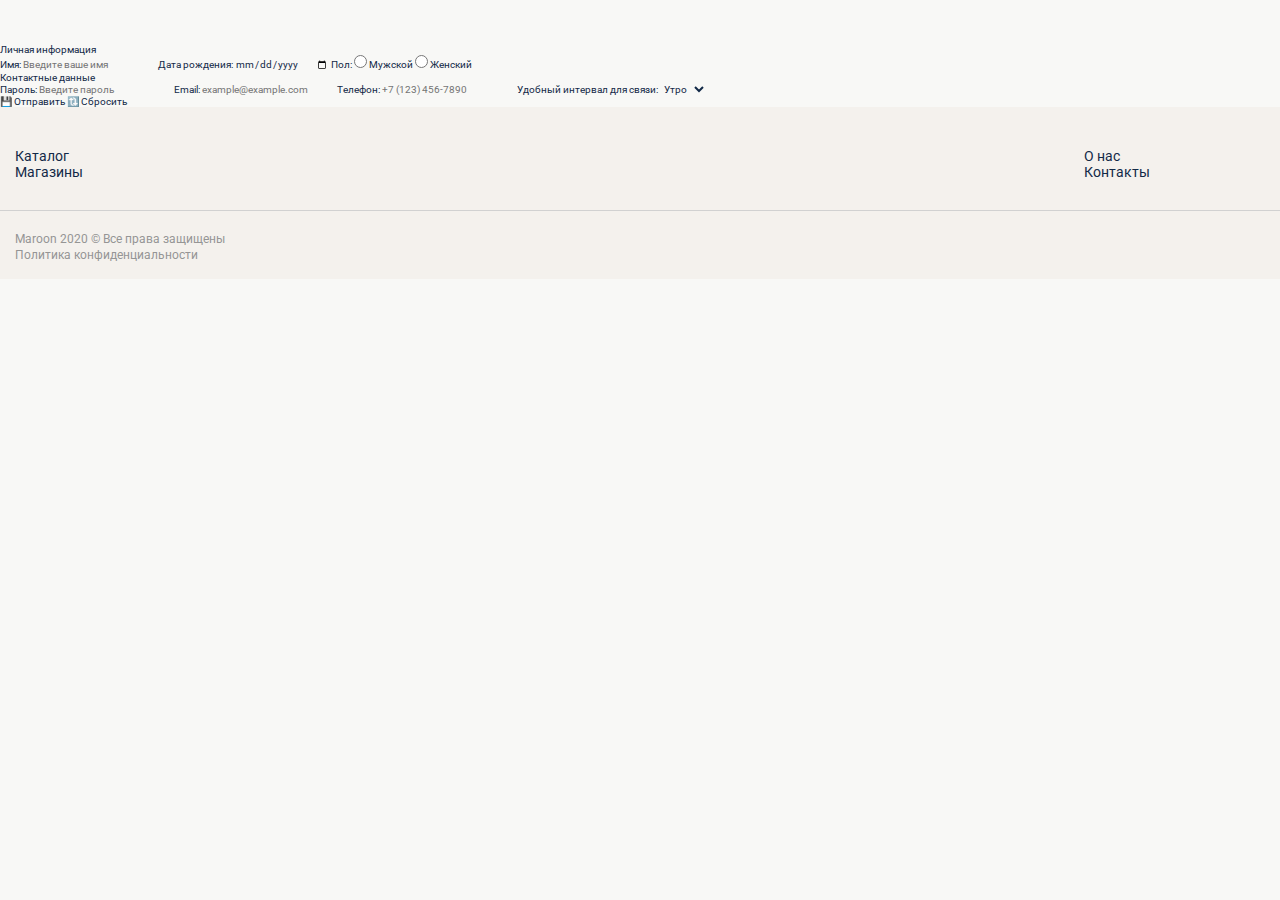
==== form.html @ f93e0a0a "медиа запросы" ====
<!DOCTYPE html>
<html lang="en">
<head>
    <meta charset="UTF-8">
    <meta name="viewport" content="width=device-width, initial-scale=1.0">
    <title>Document</title>
    <link rel="stylesheet" href="css/reset.css">
    <link rel="stylesheet" href="css/fonts.css">
    <link rel="stylesheet" href="css/style.css">
    <link rel="stylesheet" href="css/vars.css">
</head>
<body>
    <header class="header">
        <button><img src="img/menu.svg" alt=""></button>
        <button><img src="img/maroon_logo.svg" alt=""></button>
        <div class="navigation">
            <a href="#"><img src="img/user.svg" alt=""></a>
            <a href="#"><img src="img/catalog.svg" alt=""></a>
        </div>
    </header>

    <main>
        <form action="//httpbin.org/post" method="POST" class="registration-form">
            <fieldset>
                <legend>Личная информация</legend>
                <label for="name">Имя:</label>
                <input type="text" id="name" name="name" placeholder="Введите ваше имя" required>

                <label for="dob">Дата рождения:</label>
                <input type="date" id="dob" name="dob" required>

                <label>Пол:</label>
                <label><input type="radio" name="gender" value="male"> Мужской</label>
                <label><input type="radio" name="gender" value="female"> Женский</label>
            </fieldset>

            <fieldset>
                <legend>Контактные данные</legend>
                <label for="password">Пароль:</label>
                <input type="password" id="password" name="password" placeholder="Введите пароль" required>

                <label for="email">Email:</label>
                <input type="email" id="email" name="email" placeholder="example@example.com" required>

                <label for="phone">Телефон:</label>
                <input type="tel" id="phone" name="phone" placeholder="+7 (123) 456-7890" required>

                <label>Удобный интервал для связи:</label>
                <select name="contact-interval">
                    <option value="morning">Утро</option>
                    <option value="day">День</option>
                    <option value="evening">Вечер</option>
                    <option value="night">Ночь</option>
                </select>
            </fieldset>

            <div class="form-buttons">
                <button type="submit">
                    <span class="icon">&#128190;</span> Отправить
                </button>
                <button type="reset">
                    <span class="icon">&#128259;</span> Сбросить
                </button>
            </div>
        </form>
    </main>

    <footer >
        <div class="footer_links">
            <button><img src="img/maroon_logo.svg" alt=""></button>
            <div class="footer_menu">
                <div class="menu_column">
                    <a href="#">Каталог</a>
                    <a href="#">Магазины</a>
                </div>
                <div class="menu_column">
                    <a href="#">О нас</a>
                    <a href="#">Контакты</a>
                </div>
            </div>  
            <div class="icons">
                <img src="img/facebook.svg" alt="">
                <img src="img/inst.svg" alt="">
                <img src="img/twitter.svg" alt="">
            </div>
        </div>
        <hr>
        <div class="footer_polit">
            <p>Maroon 2020 &copy; Все права защищены</p>
            <p>Политика конфиденциальности</p>
        </div>
    </footer>
</body>
</html>
---- css/fonts.css ----
@import url('https://fonts.googleapis.com/css2?family=Raleway:wght@500&family=Roboto:wght@400;500&display=swap');

@import url('https://fonts.googleapis.com/css2?family=Raleway:wght@500&family=Roboto:wght@400;500&display=swap');

html{
    font-size: 62.5%;
  }

  body{
    color: var(--accent_colour);
    font-family: 'Roboto', sans-serif;
  }
  
  h1{
    font-family:  'Raleway', sans-serif;
    font-size: 4.2rem;
    font-weight: 500;
    margin: 0;
  }
  
  .big_text{
    background: linear-gradient(var(--accent_colour), rgb(189, 186, 186));
    -webkit-background-clip: text;
    background-clip: text;
    color: transparent;
  } 

  h2{
    font-family: 'Raleway', sans-serif;
    font-size: 2.8rem;
    font-weight: 500;
    line-height: 125%;
  }

  p{
    font-size: 1.6rem;
    font-weight: 400; 
    line-height: 140%;
  }

  a{
    font-size: 1.4rem;
    font-weight: 500; 
  }

  header a{
    font-size: 1.2rem;
    font-weight: 500; 
  }

  .history p{
    font-family: 'Raleway', sans-serif;
    font-size: 2.2rem;
    font-weight: 500;
    line-height: 125%;
  }

  .contacts_font{
    font-size: 1.6rem;
    font-weight: 500; 
  }

  .contacts_font + p{
    font-size: 1.6rem;
    font-weight: 400; 
    line-height: 145%
  }

  footer a{
    font-size: 1.4rem;
    font-weight: 400; 
  }
  footer p{
    font-size: 1.2rem;
    font-weight: 400; 
    color: var(--footer_colour_text);
  }

  hr{
    color: var(--footer_colour_text);
  }
---- css/style.css ----
*{
  box-sizing: border-box;
}

body{
  background-color: var(--background_colour);
}

.header{
  display: flex;
  justify-content: space-between;
  margin-top: 30px;
  padding-left: 5%;
  padding-right: 5%;
}
.wrapper {
  max-width: 1170px;
  margin-left: auto;
  margin-right: auto;
  padding: 0;
  /*padding-left: 16px;
  padding-right: 16px;*/
}
.container{
  overflow: hidden;
  padding: 0 5%;
}

a{
  text-decoration: none;
  color: var(--accent_colour);
}

.a_frame{
  padding: 12px 30px;
  margin: 0 10%;
  border: solid 1px var(--border_link);
  border-radius: 2px;
  box-shadow: 0 0 5px 2px rgb(180, 176, 176);
}  

button{
  border: 0;
  background-color: transparent;
}

.navigation{
  width: 40px;
  display: flex;
  justify-content: space-between;
}

.start_page{
  margin: 60px 0;
  display: flex;
  flex-direction: column;
  justify-content: center;
  align-items: center;
}

.logo_start{
  margin: 0 38px 35px 39px;
  width: 243px;
  text-align: center;
  display: flex;
  justify-content: center;
  align-items: center;
  flex-direction: column;
  gap: 20px;
}

.cosmetics_start{
  display: flex;
  justify-content: space-between;
  width: 90%;
  column-gap: 20px;
}
/*Возможно сделать коллону для косм1 и косм2*/
.cosmetics_link{
  display: flex;
  justify-content: space-between;
}

.bestseller{
  display: grid;
  grid-template-columns: 1fr;
  align-items: center;
  text-align: center;
  margin-bottom: 85px;
}

.bestseller_p{
  margin: 20px 50px;
}

.slider{
  margin: 50px 40px;
  grid-row: span 2;
}

.form_section{
  margin-bottom: 180px;
  display: flex;
  flex-direction: column;
  align-items: center;
  overflow: hidden;
}
.img_wrapper{
  display: flex;
  justify-content: center;
}
.form_block{
  margin: 0 7px;
  /*padding: 60px 15px 200px;*/
  padding-top: 60px;
  padding-bottom: 110px;
  text-align: center;
  background-color: var(--block_colour);
}

.img_form{
  margin-top: -40px;
  object-fit: cover;
  z-index: 1;
  max-width: 80%;
}

.text_form_block{
  margin:0 30px ;
  
}
.text_form_block p:nth-of-type(1){
  display: none;
}

.form_btn{
  border: solid var(--border_link) 1px;
  border-radius: 3px;
  padding: 13px 28px;
  box-shadow: 0 0 5px rgb(180, 176, 176);
}


.history{
  margin-bottom: 50px;
  padding: 50px 0;
  display: flex;
  flex-direction: column;
  justify-content: center;
  align-items: center;
  background-image: url(../img/history.jpg);
  background-size: cover;
  background-position: center;
}

.history_text{
  text-align: center;
  margin: 0 36px;

}

.follow{
  display: flex;
  flex-direction:column;
  justify-content: center;
}

.text_follow{
  display: flex;
  flex-direction: column;
  align-items: center;
  text-align: center;
  gap: 20px;
}

.img_follow{
  margin:50px 0 ;
  display: flex;
  flex-wrap: wrap;
  justify-content: center;
  align-items: center;
}

.img_follow img {
  max-width: 100%;
  height: auto;
  }ы

.contacts{
margin-bottom: 80px;
}

.main_contacts{
  padding: 30px 30px;
  background-color: var(--block_colour);
  text-align: left;
  
}
.main_contacts p, .main_contacts h2, .text_form_block p, .text_form_block h2{
  margin-bottom: 10px;
}
.icons{
  width: 111px;
  display: flex;
  justify-content: space-between;
}

.img_map{
  margin: auto;
}

footer{
  background-color: var(--block_colour);
  margin: 0;
}

footer button{
  padding: 0;
}
.footer_links{  
  padding: 30px 130px 30px 15px;
  text-align: left;
  gap: 20px;
}

hr{
margin: 0;
}

.footer_menu{
  display: flex;
  justify-content: space-between;
}

.menu_column{
  display: flex;
  flex-direction: column;
  justify-content: space-between;
}

.footer_polit{
  padding: 20px 82px 15px 15px;
  text-align: left;
  border-top: 1px solid rgb(209, 209, 209);
}
.grid__main{
  background-color: white;
}
.grid_charts{
  display: grid;
  grid-template-columns: 1fr 2fr;
  grid-template-areas:
  "sidebar charts";
} 
.charts{
  display: grid;
  grid-template-columns: repeat(6, 1fr);
  grid-column-gap: 10px;
  grid-area: charts;
}
.chart{
  width: 100%;
}
.large_block{
  grid-column: 1/-1;
}
.medium_block{
  grid-column: span 3;
}
.small_block{
  grid-column: span 2;
}
.sidebar{
  grid-area: sidebar;
  display: grid;
  align-items: center;
}
.sidebar a{
  color: black;
}
.footer{
  padding: 0;
}

.grid__main{
  display: grid;
}
.gallery{
  display: flex;
  align-items: center;
  flex-direction: column;
  margin: 20px 0;
}
.gallery h2{
  font-size: 40px;
  color: black;
}
.gallery__grid{
  display: grid;
  grid-template-columns: repeat(auto-fill, minmax(300px, 1fr));
  grid-gap: 5px;
}
.item{
  display: grid;
  grid-column: span 1;
  max-width: 100%;
  background: rgba(0, 0, 0, 0.7);
  transition: opacity 0.3s ease;
  border-radius: 8px;
  justify-items: center;
  align-items: center;
}
.item img{
  grid-column: -1/1;
  grid-row-start: 1;
}
.item a{
  grid-column: -1/1;
  grid-row-start: 1;
}
.chart svg{
  width: 100%;
}

.item a {
  text-decoration: none;
  background-color: black;
  color: white;
  font-size: 18px;
  font-weight: bold;
  padding: 10px 20px;
  border-radius: 5px;
  transition: background-color 0.3s ease;
}
---- css/vars.css ----
:root{
    --accent_colour: #122947;
    --background_colour:#F8F8F6;
    --slider_colour: #9A9DA0;
    --block_colour:#F4F1ED;
    --footer_colour_text:#959595;
    --border_link: #B3BAC1;
}
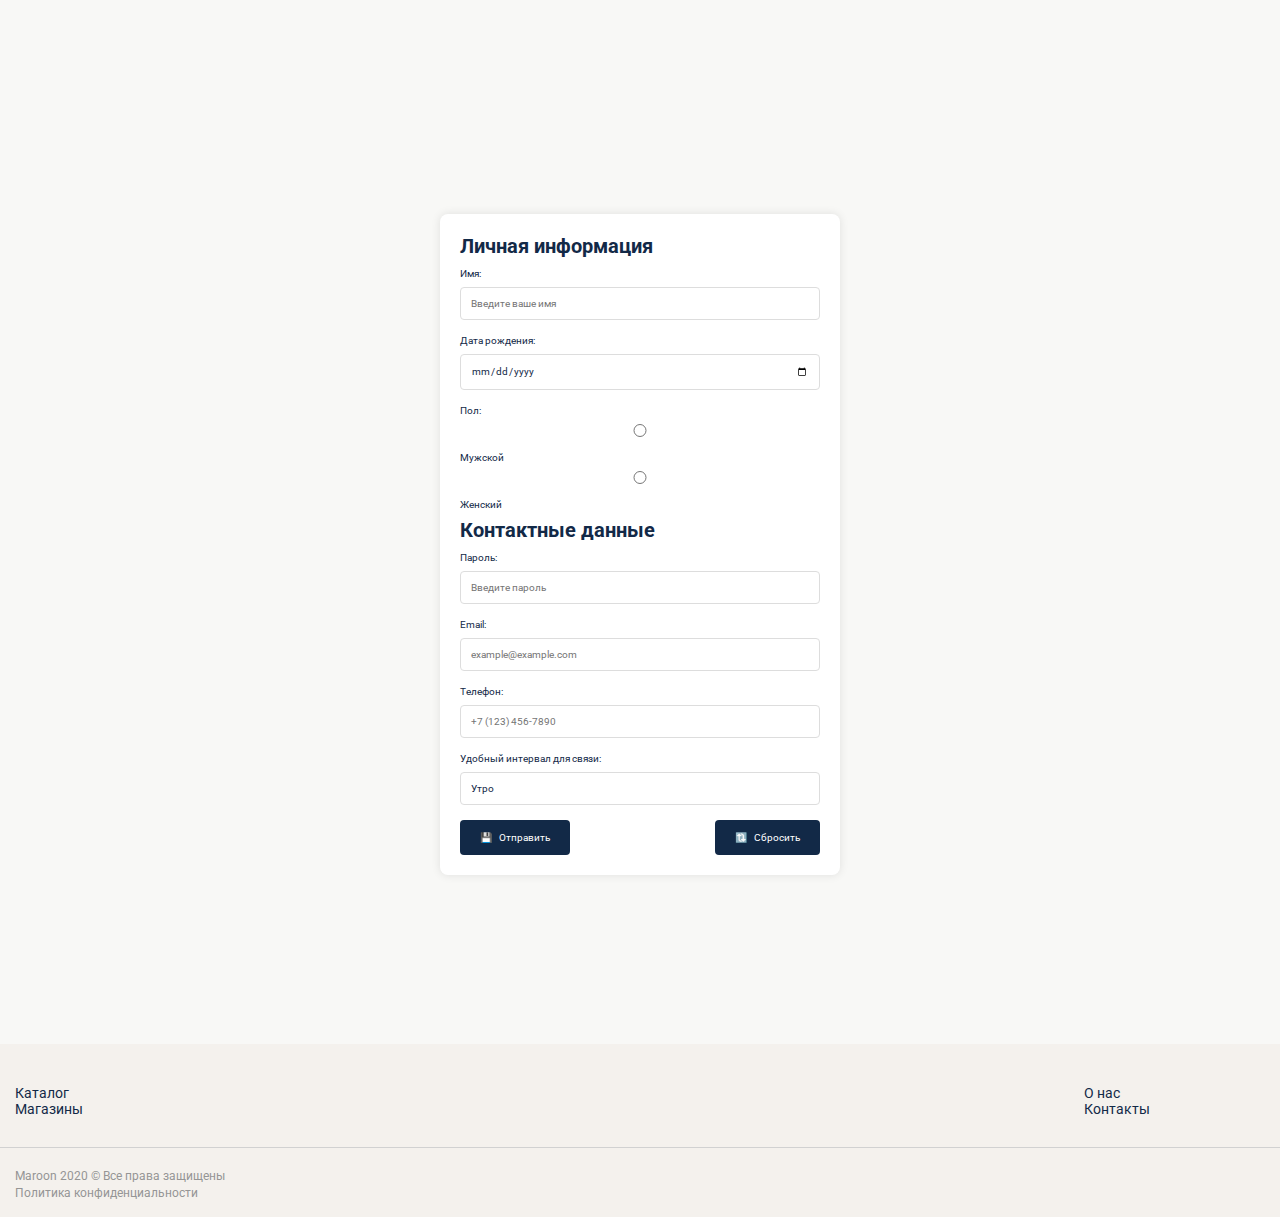
==== commit a0afd069: "формы" ====
--- a/form.html
+++ b/form.html
@@ -8,6 +8,7 @@
     <link rel="stylesheet" href="css/fonts.css">
     <link rel="stylesheet" href="css/style.css">
     <link rel="stylesheet" href="css/vars.css">
+    <link rel="stylesheet" href="css/media.css">
 </head>
 <body>
     <header class="header">
@@ -18,53 +19,53 @@
             <a href="#"><img src="img/catalog.svg" alt=""></a>
         </div>
     </header>
-
     <main>
-        <form action="//httpbin.org/post" method="POST" class="registration-form">
-            <fieldset>
+        <div class="form-container">
+            <form action="//httpbin.org/post" method="POST" class="registration-form">
+              <fieldset>
                 <legend>Личная информация</legend>
                 <label for="name">Имя:</label>
                 <input type="text" id="name" name="name" placeholder="Введите ваше имя" required>
-
+      
                 <label for="dob">Дата рождения:</label>
                 <input type="date" id="dob" name="dob" required>
-
+      
                 <label>Пол:</label>
                 <label><input type="radio" name="gender" value="male"> Мужской</label>
                 <label><input type="radio" name="gender" value="female"> Женский</label>
-            </fieldset>
-
-            <fieldset>
+              </fieldset>
+      
+              <fieldset>
                 <legend>Контактные данные</legend>
                 <label for="password">Пароль:</label>
                 <input type="password" id="password" name="password" placeholder="Введите пароль" required>
-
+      
                 <label for="email">Email:</label>
                 <input type="email" id="email" name="email" placeholder="example@example.com" required>
-
+      
                 <label for="phone">Телефон:</label>
                 <input type="tel" id="phone" name="phone" placeholder="+7 (123) 456-7890" required>
-
+      
                 <label>Удобный интервал для связи:</label>
                 <select name="contact-interval">
-                    <option value="morning">Утро</option>
-                    <option value="day">День</option>
-                    <option value="evening">Вечер</option>
-                    <option value="night">Ночь</option>
+                  <option value="morning">Утро</option>
+                  <option value="day">День</option>
+                  <option value="evening">Вечер</option>
+                  <option value="night">Ночь</option>
                 </select>
-            </fieldset>
-
-            <div class="form-buttons">
+              </fieldset>
+      
+              <div class="form-buttons">
                 <button type="submit">
-                    <span class="icon">&#128190;</span> Отправить
+                  <span class="icon">&#128190;</span> Отправить
                 </button>
                 <button type="reset">
-                    <span class="icon">&#128259;</span> Сбросить
+                  <span class="icon">&#128259;</span> Сбросить
                 </button>
-            </div>
-        </form>
+              </div>
+            </form>
+          </div>
     </main>
-
     <footer >
         <div class="footer_links">
             <button><img src="img/maroon_logo.svg" alt=""></button>
--- a/css/style.css
+++ b/css/style.css
@@ -151,12 +151,13 @@
   background-image: url(../img/history.jpg);
   background-size: cover;
   background-position: center;
+  gap: 20px;
 }
 
 .history_text{
   text-align: center;
   margin: 0 36px;
-
+  width: 70%;
 }
 
 .follow{
@@ -184,7 +185,7 @@
 .img_follow img {
   max-width: 100%;
   height: auto;
-  }ы
+  }
 
 .contacts{
 margin-bottom: 80px;
@@ -331,4 +332,72 @@
   padding: 10px 20px;
   border-radius: 5px;
   transition: background-color 0.3s ease;
-}+}
+
+.form-container {
+  margin-top: 50px;
+  margin-bottom: 50px;
+  display: flex;
+  flex-direction: column;
+  align-items: center;
+  justify-content: center;
+  height: 100vh;
+  padding: 20px;
+}
+
+.registration-form {
+  width: 100%;
+  max-width: 400px;
+  background-color: #fff;
+  border-radius: 8px;
+  padding: 20px;
+  box-shadow: 0 0 10px rgba(0, 0, 0, 0.1);
+}
+
+.registration-form fieldset {
+  border: none;
+  padding: 0;
+  margin: 0;
+}
+
+.registration-form legend {
+  font-size: 20px;
+  font-weight: bold;
+  margin-bottom: 10px;
+}
+
+.registration-form label {
+  display: block;
+  margin-bottom: 8px;
+}
+
+.registration-form input,
+.registration-form select {
+  width: 100%;
+  padding: 10px;
+  margin-bottom: 15px;
+  border: 1px solid #ddd; /* Цвет границы полей */
+  border-radius: 4px;
+}
+
+.registration-form select {
+  appearance: none;
+}
+
+.form-buttons {
+  display: flex;
+  justify-content: space-between;
+}
+
+.form-buttons button {
+  padding: 12px 20px;
+  background-color: var(--accent_colour);
+  color: #fff;
+  border: none;
+  border-radius: 4px;
+  cursor: pointer;
+}
+
+.form-buttons button span.icon {
+  margin-right: 5px;
+}
--- a/css/media.css
+++ b/css/media.css
@@ -0,0 +1,46 @@
+@media (min-width: 768px) {
+    .start_page{
+        position: relative;
+    }
+    .logo_start{
+        position: absolute;
+        top: 20px;
+    }
+    .cosmetics_start{
+        column-gap: 200px;
+      }
+    .bestseller{
+        grid-template-columns: 1fr 2fr;
+        /* text-align: left; */
+        /* position: relative; */
+    }
+    .bestseller_div{
+        text-align: left;
+    }
+    .bestseller_p{
+        margin: 0;
+    }
+    .text_form_block{
+        text-align: left;
+    }
+    .text_form_block p:nth-of-type(1){
+        display: block;
+    }
+    .form_section{
+        flex-direction: row;
+        position: relative;
+    }
+
+}
+@media (min-width: 1366px) {
+    .cosmetics_start{
+        width: 100%;
+    }
+
+}
+
+@media (max-width: 1365px) {
+    #5, #6 {
+    display: none;
+  }
+}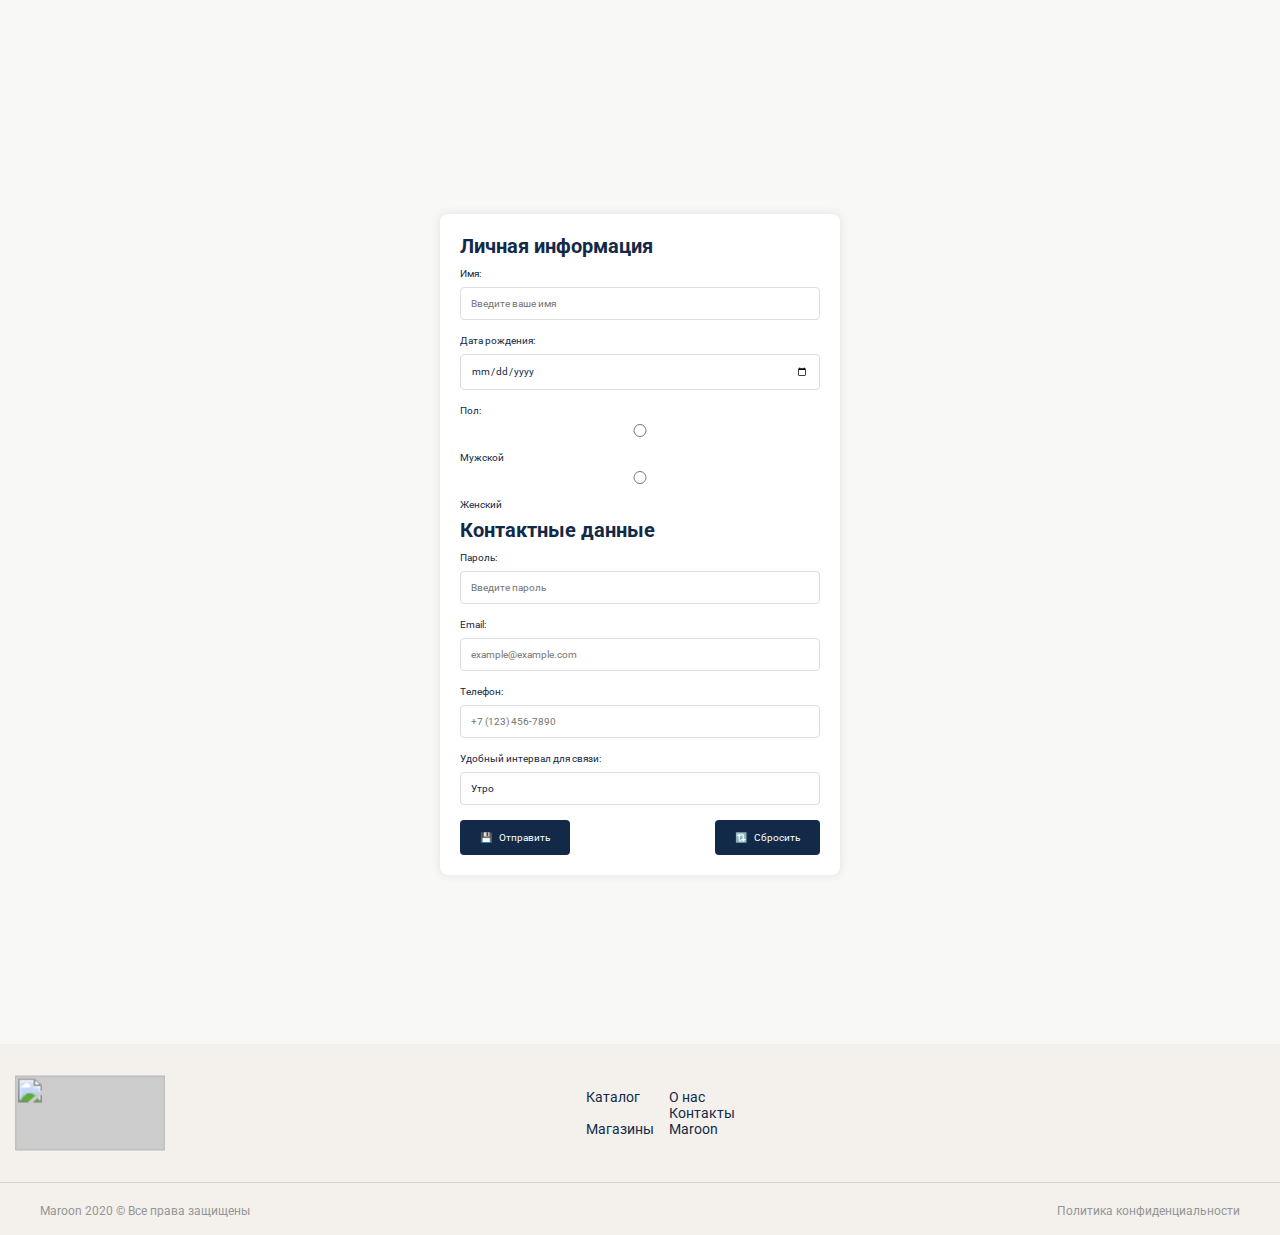
==== commit 34af1613: "Псевдоклассы" ====
--- a/form.html
+++ b/form.html
@@ -68,7 +68,7 @@
     </main>
     <footer >
         <div class="footer_links">
-            <button><img src="img/maroon_logo.svg" alt=""></button>
+            <button><img src="img/maroon_logo.svg" alt="" id="formLogo"></button>
             <div class="footer_menu">
                 <div class="menu_column">
                     <a href="#">Каталог</a>
@@ -77,6 +77,7 @@
                 <div class="menu_column">
                     <a href="#">О нас</a>
                     <a href="#">Контакты</a>
+                    <a href="index.html">Maroon</a>
                 </div>
             </div>  
             <div class="icons">
--- a/css/style.css
+++ b/css/style.css
@@ -44,10 +44,11 @@
   background-color: transparent;
 }
 
+
 .navigation{
-  width: 40px;
-  display: flex;
-  justify-content: space-between;
+  display: flex;
+  justify-content: space-between;
+  column-gap: 20px;
 }
 
 .start_page{
@@ -92,9 +93,14 @@
 .bestseller_p{
   margin: 20px 50px;
 }
+.navbar{
+  display: none;
+}
 
 .slider{
   margin: 50px 40px;
+  overflow: hidden;
+  height: 313px;
   grid-row: span 2;
 }
 
@@ -176,11 +182,12 @@
 
 .img_follow{
   margin:50px 0 ;
-  display: flex;
-  flex-wrap: wrap;
-  justify-content: center;
-  align-items: center;
-}
+  display: grid;
+  grid-template-columns: 1fr;
+}
+.img_follow img:nth-child(5),.img_follow img:nth-child(6){
+  display: none;
+} 
 
 .img_follow img {
   max-width: 100%;
@@ -201,9 +208,10 @@
   margin-bottom: 10px;
 }
 .icons{
-  width: 111px;
-  display: flex;
-  justify-content: space-between;
+  display: flex;
+  justify-content: space-between;
+  column-gap: 30px;
+  width: 50%;
 }
 
 .img_map{
@@ -218,10 +226,10 @@
 footer button{
   padding: 0;
 }
-.footer_links{  
-  padding: 30px 130px 30px 15px;
+.footer_links{
+  padding-top: 30px;
+  padding-bottom: 30px;
   text-align: left;
-  gap: 20px;
 }
 
 hr{
@@ -231,6 +239,11 @@
 .footer_menu{
   display: flex;
   justify-content: space-between;
+  flex-wrap: wrap;
+  column-gap: 15px;
+  row-gap: 15px;
+  margin: 15px 0;
+  width: 50%;
 }
 
 .menu_column{
@@ -245,13 +258,12 @@
   border-top: 1px solid rgb(209, 209, 209);
 }
 .grid__main{
-  background-color: white;
+  background-color: var(--background_colour);
 }
 .grid_charts{
   display: grid;
   grid-template-columns: 1fr 2fr;
-  grid-template-areas:
-  "sidebar charts";
+  grid-template-areas: "sidebar charts";
 } 
 .charts{
   display: grid;
@@ -277,7 +289,7 @@
   align-items: center;
 }
 .sidebar a{
-  color: black;
+  color: var(--accent_colour);
 }
 .footer{
   padding: 0;
@@ -285,6 +297,8 @@
 
 .grid__main{
   display: grid;
+  padding-left: 16px;
+  padding-right: 16px;
 }
 .gallery{
   display: flex;
@@ -294,7 +308,7 @@
 }
 .gallery h2{
   font-size: 40px;
-  color: black;
+  color: var(--accent_colour);
 }
 .gallery__grid{
   display: grid;
@@ -305,7 +319,7 @@
   display: grid;
   grid-column: span 1;
   max-width: 100%;
-  background: rgba(0, 0, 0, 0.7);
+  background: var(--accent_colour);
   transition: opacity 0.3s ease;
   border-radius: 8px;
   justify-items: center;
@@ -322,10 +336,15 @@
 .chart svg{
   width: 100%;
 }
-
+.wrapper_grid {
+  max-width: 1170px;
+  margin-left: auto;
+  margin-right: auto;
+
+}
 .item a {
   text-decoration: none;
-  background-color: black;
+  background-color: var(--border_link);
   color: white;
   font-size: 18px;
   font-weight: bold;
@@ -401,3 +420,36 @@
 .form-buttons button span.icon {
   margin-right: 5px;
 }
+
+p::selection, h1::selection, h2::selection, h3::selection, a::selection, button::selection
+{
+  background-color: var(--accent_colour);
+  color: #fff;
+}
+
+a:hover, button:hover {
+  color: #fff; 
+  text-decoration: underline; 
+  background-color: var(--accent_colour);
+  transform: scale(1.1) rotate(5deg);
+  box-shadow: 0 0 10px var(--accent_colour);
+  transition: background-color 0.3s ease, color 0.3s ease, transform 0.3s ease, box-shadow 0.3s ease; 
+}
+
+a:focus, button:focus {
+  outline: 2px solid var(--accent_colour);
+}
+
+a:active, button:active {
+  color: var(--border_link);
+  transform: translateY(1px);
+}
+
+#formLogo{
+  width: 100px;
+  height: 50px;
+  background-color: #ccc;
+  transform: scale(1.5) ;
+  transform-origin: center;
+}
+
--- a/css/media.css
+++ b/css/media.css
@@ -30,17 +30,68 @@
         flex-direction: row;
         position: relative;
     }
-
+    .follow{
+        flex-direction: row-reverse;
+        align-items: center;
+    }
+    .contacts{
+        display: flex;
+    }
+    .footer_links{
+        display: flex;
+        justify-content: space-between;
+    }
+    .footer_menu{
+        width: auto;
+    }
+    .footer_polit{
+        display: flex;
+        justify-content: space-between;
+    }
+    .links_container{
+        display: flex;
+        column-gap: 40px;
+    }
+    .footer_links, .footer_polit{
+        padding-left: 40px;
+        padding-right: 40px;
+    }
+    .bestseller_div{
+        margin: 0 10%;
+    }
+    .text_follow{
+        align-items: flex-start;
+        text-align: left;
+    }
+    .img_follow{
+        grid-template-columns: 1fr 1fr;
+        margin-right: 40px;
+    }
+    .history{
+        height: 300px;
+    }
+    .icons{
+        width: auto;
+    }
 }
-@media (min-width: 1366px) {
+@media (min-width: 1144px) {
     .cosmetics_start{
         width: 100%;
     }
-
-}
-
-@media (max-width: 1365px) {
-    #5, #6 {
-    display: none;
-  }
+    
+    .img_follow img:nth-child(5),.img_follow img:nth-child(6){
+        display: block;
+    } 
+    .navbar{
+        display: flex;
+        justify-content: space-between;
+        column-gap: 20px;
+        margin-right: 30px;
+    }
+    .img_follow{
+        grid-template-columns: 1fr 1fr 1fr;
+    }
+    .header button:nth-child(1){
+        display: none;
+    }
 }